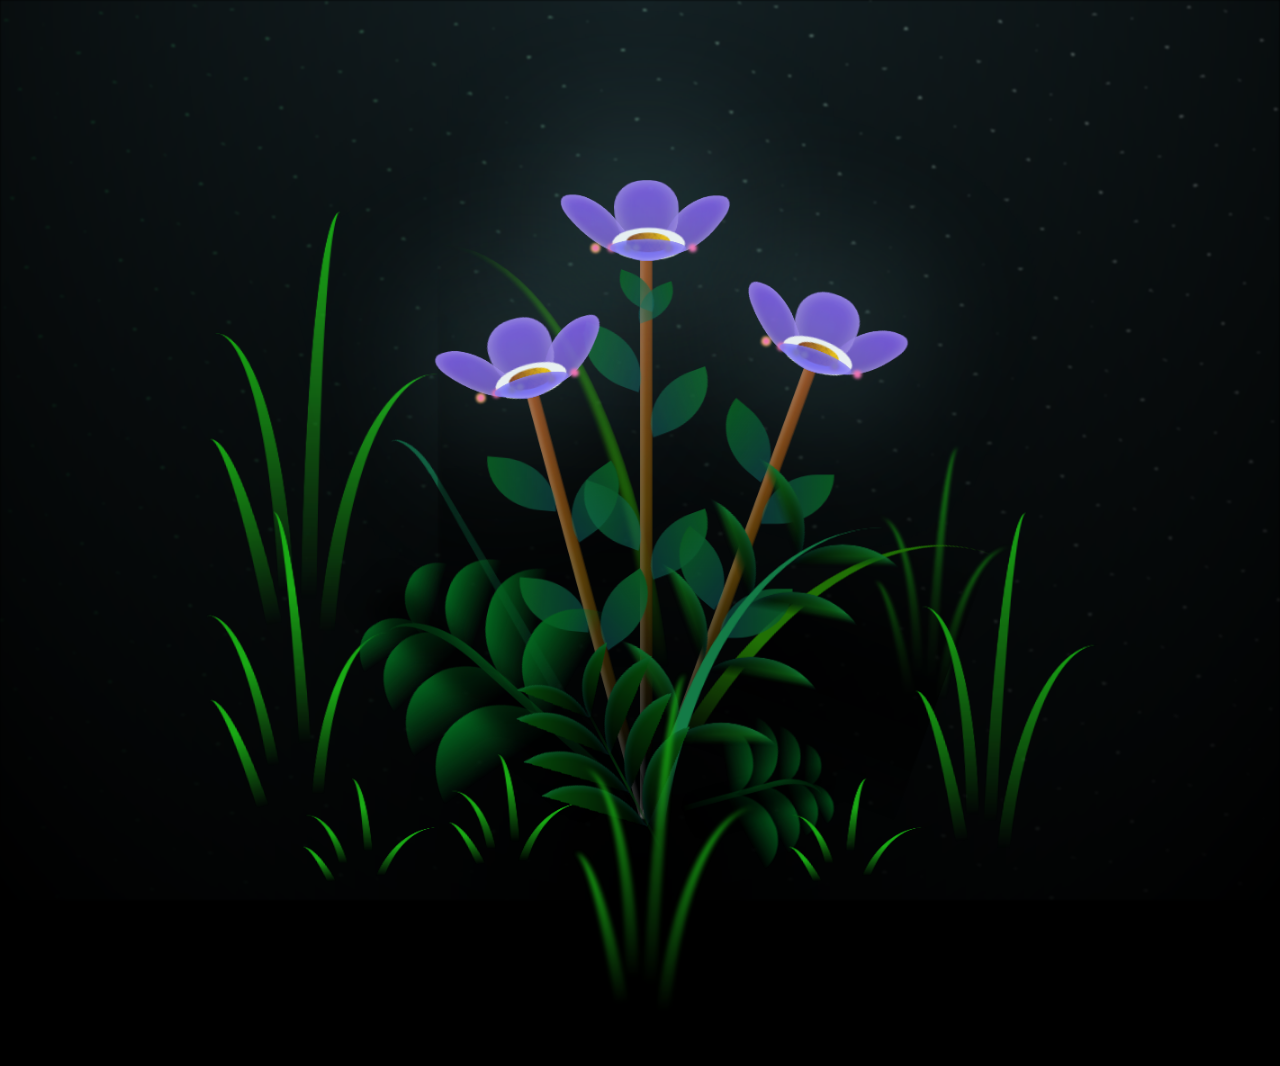
==== flower.html @ 2f9c6a2b "first commit" ====
<!DOCTYPE html>
<html lang="en">
  <head>
    <meta charset="UTF-8" />
    <meta name="viewport" content="width=device-width, initial-scale=1.0" />
    <link rel="stylesheet" href="./main.css" />
    <title>flowers</title>
  </head>
  <body class="container">
    <div class="night"></div>
    <div class="flowers">
      <div class="flower flower--1">
        <div class="flower__leafs flower__leafs--1">
          <div class="flower__leaf flower__leaf--1"></div>
          <div class="flower__leaf flower__leaf--2"></div>
          <div class="flower__leaf flower__leaf--3"></div>
          <div class="flower__leaf flower__leaf--4"></div>
          <div class="flower__white-circle"></div>

          <div class="flower__light flower__light--1"></div>
          <div class="flower__light flower__light--2"></div>
          <div class="flower__light flower__light--3"></div>
          <div class="flower__light flower__light--4"></div>
          <div class="flower__light flower__light--5"></div>
          <div class="flower__light flower__light--6"></div>
          <div class="flower__light flower__light--7"></div>
          <div class="flower__light flower__light--8"></div>
        </div>
        <div class="flower__line">
          <div class="flower__line__leaf flower__line__leaf--1"></div>
          <div class="flower__line__leaf flower__line__leaf--2"></div>
          <div class="flower__line__leaf flower__line__leaf--3"></div>
          <div class="flower__line__leaf flower__line__leaf--4"></div>
          <div class="flower__line__leaf flower__line__leaf--5"></div>
          <div class="flower__line__leaf flower__line__leaf--6"></div>
        </div>
      </div>

      <div class="flower flower--2">
        <div class="flower__leafs flower__leafs--2">
          <div class="flower__leaf flower__leaf--1"></div>
          <div class="flower__leaf flower__leaf--2"></div>
          <div class="flower__leaf flower__leaf--3"></div>
          <div class="flower__leaf flower__leaf--4"></div>
          <div class="flower__white-circle"></div>

          <div class="flower__light flower__light--1"></div>
          <div class="flower__light flower__light--2"></div>
          <div class="flower__light flower__light--3"></div>
          <div class="flower__light flower__light--4"></div>
          <div class="flower__light flower__light--5"></div>
          <div class="flower__light flower__light--6"></div>
          <div class="flower__light flower__light--7"></div>
          <div class="flower__light flower__light--8"></div>
        </div>
        <div class="flower__line">
          <div class="flower__line__leaf flower__line__leaf--1"></div>
          <div class="flower__line__leaf flower__line__leaf--2"></div>
          <div class="flower__line__leaf flower__line__leaf--3"></div>
          <div class="flower__line__leaf flower__line__leaf--4"></div>
        </div>
      </div>

      <div class="flower flower--3">
        <div class="flower__leafs flower__leafs--3">
          <div class="flower__leaf flower__leaf--1"></div>
          <div class="flower__leaf flower__leaf--2"></div>
          <div class="flower__leaf flower__leaf--3"></div>
          <div class="flower__leaf flower__leaf--4"></div>
          <div class="flower__white-circle"></div>

          <div class="flower__light flower__light--1"></div>
          <div class="flower__light flower__light--2"></div>
          <div class="flower__light flower__light--3"></div>
          <div class="flower__light flower__light--4"></div>
          <div class="flower__light flower__light--5"></div>
          <div class="flower__light flower__light--6"></div>
          <div class="flower__light flower__light--7"></div>
          <div class="flower__light flower__light--8"></div>
        </div>
        <div class="flower__line">
          <div class="flower__line__leaf flower__line__leaf--1"></div>
          <div class="flower__line__leaf flower__line__leaf--2"></div>
          <div class="flower__line__leaf flower__line__leaf--3"></div>
          <div class="flower__line__leaf flower__line__leaf--4"></div>
        </div>
      </div>

      <div class="grow-ans" style="--d: 1.2s">
        <div class="flower__g-long">
          <div class="flower__g-long__top"></div>
          <div class="flower__g-long__bottom"></div>
        </div>
      </div>

      <div class="growing-grass">
        <div class="flower__grass flower__grass--1">
          <div class="flower__grass--top"></div>
          <div class="flower__grass--bottom"></div>
          <div class="flower__grass__leaf flower__grass__leaf--1"></div>
          <div class="flower__grass__leaf flower__grass__leaf--2"></div>
          <div class="flower__grass__leaf flower__grass__leaf--3"></div>
          <div class="flower__grass__leaf flower__grass__leaf--4"></div>
          <div class="flower__grass__leaf flower__grass__leaf--5"></div>
          <div class="flower__grass__leaf flower__grass__leaf--6"></div>
          <div class="flower__grass__leaf flower__grass__leaf--7"></div>
          <div class="flower__grass__leaf flower__grass__leaf--8"></div>
          <div class="flower__grass__overlay"></div>
        </div>
      </div>

      <div class="growing-grass">
        <div class="flower__grass flower__grass--2">
          <div class="flower__grass--top"></div>
          <div class="flower__grass--bottom"></div>
          <div class="flower__grass__leaf flower__grass__leaf--1"></div>
          <div class="flower__grass__leaf flower__grass__leaf--2"></div>
          <div class="flower__grass__leaf flower__grass__leaf--3"></div>
          <div class="flower__grass__leaf flower__grass__leaf--4"></div>
          <div class="flower__grass__leaf flower__grass__leaf--5"></div>
          <div class="flower__grass__leaf flower__grass__leaf--6"></div>
          <div class="flower__grass__leaf flower__grass__leaf--7"></div>
          <div class="flower__grass__leaf flower__grass__leaf--8"></div>
          <div class="flower__grass__overlay"></div>
        </div>
      </div>

      <div class="grow-ans" style="--d: 2.4s">
        <div class="flower__g-right flower__g-right--1">
          <div class="leaf"></div>
        </div>
      </div>

      <div class="grow-ans" style="--d: 2.8s">
        <div class="flower__g-right flower__g-right--2">
          <div class="leaf"></div>
        </div>
      </div>

      <div class="grow-ans" style="--d: 2.8s">
        <div class="flower__g-front">
          <div
            class="flower__g-front__leaf-wrapper flower__g-front__leaf-wrapper--1"
          >
            <div class="flower__g-front__leaf"></div>
          </div>
          <div
            class="flower__g-front__leaf-wrapper flower__g-front__leaf-wrapper--2"
          >
            <div class="flower__g-front__leaf"></div>
          </div>
          <div
            class="flower__g-front__leaf-wrapper flower__g-front__leaf-wrapper--3"
          >
            <div class="flower__g-front__leaf"></div>
          </div>
          <div
            class="flower__g-front__leaf-wrapper flower__g-front__leaf-wrapper--4"
          >
            <div class="flower__g-front__leaf"></div>
          </div>
          <div
            class="flower__g-front__leaf-wrapper flower__g-front__leaf-wrapper--5"
          >
            <div class="flower__g-front__leaf"></div>
          </div>
          <div
            class="flower__g-front__leaf-wrapper flower__g-front__leaf-wrapper--6"
          >
            <div class="flower__g-front__leaf"></div>
          </div>
          <div
            class="flower__g-front__leaf-wrapper flower__g-front__leaf-wrapper--7"
          >
            <div class="flower__g-front__leaf"></div>
          </div>
          <div
            class="flower__g-front__leaf-wrapper flower__g-front__leaf-wrapper--8"
          >
            <div class="flower__g-front__leaf"></div>
          </div>
          <div class="flower__g-front__line"></div>
        </div>
      </div>

      <div class="grow-ans" style="--d: 3.2s">
        <div class="flower__g-fr">
          <div class="leaf"></div>
          <div class="flower__g-fr__leaf flower__g-fr__leaf--1"></div>
          <div class="flower__g-fr__leaf flower__g-fr__leaf--2"></div>
          <div class="flower__g-fr__leaf flower__g-fr__leaf--3"></div>
          <div class="flower__g-fr__leaf flower__g-fr__leaf--4"></div>
          <div class="flower__g-fr__leaf flower__g-fr__leaf--5"></div>
          <div class="flower__g-fr__leaf flower__g-fr__leaf--6"></div>
          <div class="flower__g-fr__leaf flower__g-fr__leaf--7"></div>
          <div class="flower__g-fr__leaf flower__g-fr__leaf--8"></div>
        </div>
      </div>

      <div class="long-g long-g--0">
        <div class="grow-ans" style="--d: 3s">
          <div class="leaf leaf--0"></div>
        </div>
        <div class="grow-ans" style="--d: 2.2s">
          <div class="leaf leaf--1"></div>
        </div>
        <div class="grow-ans" style="--d: 3.4s">
          <div class="leaf leaf--2"></div>
        </div>
        <div class="grow-ans" style="--d: 3.6s">
          <div class="leaf leaf--3"></div>
        </div>
      </div>

      <div class="long-g long-g--1">
        <div class="grow-ans" style="--d: 3.6s">
          <div class="leaf leaf--0"></div>
        </div>
        <div class="grow-ans" style="--d: 3.8s">
          <div class="leaf leaf--1"></div>
        </div>
        <div class="grow-ans" style="--d: 4s">
          <div class="leaf leaf--2"></div>
        </div>
        <div class="grow-ans" style="--d: 4.2s">
          <div class="leaf leaf--3"></div>
        </div>
      </div>

      <div class="long-g long-g--2">
        <div class="grow-ans" style="--d: 4s">
          <div class="leaf leaf--0"></div>
        </div>
        <div class="grow-ans" style="--d: 4.2s">
          <div class="leaf leaf--1"></div>
        </div>
        <div class="grow-ans" style="--d: 4.4s">
          <div class="leaf leaf--2"></div>
        </div>
        <div class="grow-ans" style="--d: 4.6s">
          <div class="leaf leaf--3"></div>
        </div>
      </div>

      <div class="long-g long-g--3">
        <div class="grow-ans" style="--d: 4s">
          <div class="leaf leaf--0"></div>
        </div>
        <div class="grow-ans" style="--d: 4.2s">
          <div class="leaf leaf--1"></div>
        </div>
        <div class="grow-ans" style="--d: 3s">
          <div class="leaf leaf--2"></div>
        </div>
        <div class="grow-ans" style="--d: 3.6s">
          <div class="leaf leaf--3"></div>
        </div>
      </div>

      <div class="long-g long-g--4">
        <div class="grow-ans" style="--d: 4s">
          <div class="leaf leaf--0"></div>
        </div>
        <div class="grow-ans" style="--d: 4.2s">
          <div class="leaf leaf--1"></div>
        </div>
        <div class="grow-ans" style="--d: 3s">
          <div class="leaf leaf--2"></div>
        </div>
        <div class="grow-ans" style="--d: 3.6s">
          <div class="leaf leaf--3"></div>
        </div>
      </div>

      <div class="long-g long-g--5">
        <div class="grow-ans" style="--d: 4s">
          <div class="leaf leaf--0"></div>
        </div>
        <div class="grow-ans" style="--d: 4.2s">
          <div class="leaf leaf--1"></div>
        </div>
        <div class="grow-ans" style="--d: 3s">
          <div class="leaf leaf--2"></div>
        </div>
        <div class="grow-ans" style="--d: 3.6s">
          <div class="leaf leaf--3"></div>
        </div>
      </div>

      <div class="long-g long-g--6">
        <div class="grow-ans" style="--d: 4.2s">
          <div class="leaf leaf--0"></div>
        </div>
        <div class="grow-ans" style="--d: 4.4s">
          <div class="leaf leaf--1"></div>
        </div>
        <div class="grow-ans" style="--d: 4.6s">
          <div class="leaf leaf--2"></div>
        </div>
        <div class="grow-ans" style="--d: 4.8s">
          <div class="leaf leaf--3"></div>
        </div>
      </div>

      <div class="long-g long-g--7">
        <div class="grow-ans" style="--d: 3s">
          <div class="leaf leaf--0"></div>
        </div>
        <div class="grow-ans" style="--d: 3.2s">
          <div class="leaf leaf--1"></div>
        </div>
        <div class="grow-ans" style="--d: 3.5s">
          <div class="leaf leaf--2"></div>
        </div>
        <div class="grow-ans" style="--d: 3.6s">
          <div class="leaf leaf--3"></div>
        </div>
      </div>
    </div>

    <script src="main.js"></script>
  </body>
</html>
---- main.css ----
*,
*::after,
*::before {
  padding: 0;
  margin: 0;
  box-sizing: border-box;
}

:root {
  --dark-color: #000;
}

body {
  display: flex;
  align-items: flex-end;
  justify-content: center;
  min-height: 100vh;
  background-color: var(--dark-color);
  overflow: hidden;
  perspective: 1000px;
}

.night {
  position: fixed;
  left: 50%;
  top: 0;
  transform: translateX(-50%);
  width: 100%;
  height: 100%;
  filter: blur(0.1vmin);
  background-image: radial-gradient(ellipse at top, transparent 0%, var(--dark-color)), radial-gradient(ellipse at bottom, var(--dark-color), rgba(145, 233, 255, 0.2)), repeating-linear-gradient(220deg, rgb(0, 0, 0) 0px, rgb(0, 0, 0) 19px, transparent 19px, transparent 22px), repeating-linear-gradient(189deg, rgb(0, 0, 0) 0px, rgb(0, 0, 0) 19px, transparent 19px, transparent 22px), repeating-linear-gradient(148deg, rgb(0, 0, 0) 0px, rgb(0, 0, 0) 19px, transparent 19px, transparent 22px), linear-gradient(90deg, rgb(7, 107, 42), rgb(240, 240, 240));
}

.flowers {
  position: relative;
  transform: scale(0.9);
}

.flower {
  position: absolute;
  bottom: 10vmin;
  transform-origin: bottom center;
  z-index: 10;
  --fl-speed: 0.3s;
}
.flower--1 {
  -webkit-animation: moving-flower-1 4s linear infinite;
          animation: moving-flower-1 4s linear infinite;
}
.flower--1 .flower__line {
  height: 70vmin;
  -webkit-animation-delay: 0.3s;
          animation-delay: 0.3s;
}
.flower--1 .flower__line__leaf--1 {
  -webkit-animation: blooming-leaf-right var(--fl-speed) 1.6s backwards;
          animation: blooming-leaf-right var(--fl-speed) 1.6s backwards;
}
.flower--1 .flower__line__leaf--2 {
  -webkit-animation: blooming-leaf-right var(--fl-speed) 1.4s backwards;
          animation: blooming-leaf-right var(--fl-speed) 1.4s backwards;
}
.flower--1 .flower__line__leaf--3 {
  -webkit-animation: blooming-leaf-left var(--fl-speed) 1.2s backwards;
          animation: blooming-leaf-left var(--fl-speed) 1.2s backwards;
}
.flower--1 .flower__line__leaf--4 {
  -webkit-animation: blooming-leaf-left var(--fl-speed) 1s backwards;
          animation: blooming-leaf-left var(--fl-speed) 1s backwards;
}
.flower--1 .flower__line__leaf--5 {
  -webkit-animation: blooming-leaf-right var(--fl-speed) 1.8s backwards;
          animation: blooming-leaf-right var(--fl-speed) 1.8s backwards;
}
.flower--1 .flower__line__leaf--6 {
  -webkit-animation: blooming-leaf-left var(--fl-speed) 2s backwards;
          animation: blooming-leaf-left var(--fl-speed) 2s backwards;
}
.flower--2 {
  left: 50%;
  transform: rotate(20deg);
  -webkit-animation: moving-flower-2 4s linear infinite;
          animation: moving-flower-2 4s linear infinite;
}
.flower--2 .flower__line {
  height: 60vmin;
  -webkit-animation-delay: 0.6s;
          animation-delay: 0.6s;
}
.flower--2 .flower__line__leaf--1 {
  -webkit-animation: blooming-leaf-right var(--fl-speed) 1.9s backwards;
          animation: blooming-leaf-right var(--fl-speed) 1.9s backwards;
}
.flower--2 .flower__line__leaf--2 {
  -webkit-animation: blooming-leaf-right var(--fl-speed) 1.7s backwards;
          animation: blooming-leaf-right var(--fl-speed) 1.7s backwards;
}
.flower--2 .flower__line__leaf--3 {
  -webkit-animation: blooming-leaf-left var(--fl-speed) 1.5s backwards;
          animation: blooming-leaf-left var(--fl-speed) 1.5s backwards;
}
.flower--2 .flower__line__leaf--4 {
  -webkit-animation: blooming-leaf-left var(--fl-speed) 1.3s backwards;
          animation: blooming-leaf-left var(--fl-speed) 1.3s backwards;
}
.flower--3 {
  left: 50%;
  transform: rotate(-15deg);
  -webkit-animation: moving-flower-3 4s linear infinite;
          animation: moving-flower-3 4s linear infinite;
}
.flower--3 .flower__line {
  -webkit-animation-delay: 0.9s;
          animation-delay: 0.9s;
}
.flower--3 .flower__line__leaf--1 {
  -webkit-animation: blooming-leaf-right var(--fl-speed) 2.5s backwards;
          animation: blooming-leaf-right var(--fl-speed) 2.5s backwards;
}
.flower--3 .flower__line__leaf--2 {
  -webkit-animation: blooming-leaf-right var(--fl-speed) 2.3s backwards;
          animation: blooming-leaf-right var(--fl-speed) 2.3s backwards;
}
.flower--3 .flower__line__leaf--3 {
  -webkit-animation: blooming-leaf-left var(--fl-speed) 2.1s backwards;
          animation: blooming-leaf-left var(--fl-speed) 2.1s backwards;
}
.flower--3 .flower__line__leaf--4 {
  -webkit-animation: blooming-leaf-left var(--fl-speed) 1.9s backwards;
          animation: blooming-leaf-left var(--fl-speed) 1.9s backwards;
}
.flower__leafs {
  position: relative;
  -webkit-animation: blooming-flower 2s backwards;
          animation: blooming-flower 2s backwards;
}
.flower__leafs--1 {
  -webkit-animation-delay: 1.1s;
          animation-delay: 1.1s;
}
.flower__leafs--2 {
  -webkit-animation-delay: 1.4s;
          animation-delay: 1.4s;
}
.flower__leafs--3 {
  -webkit-animation-delay: 1.7s;
          animation-delay: 1.7s;
}
.flower__leafs::after {
  content: "";
  position: absolute;
  left: 0;
  top: 0;
  transform: translate(-50%, -100%);
  width: 8vmin;
  height: 8vmin;
  background-color: #9ff5ff;
  filter: blur(10vmin);
}
.flower__leaf {
  position: absolute;
  bottom: 0;
  left: 50%;
  width: 8vmin;
  height: 11vmin;
  border-radius: 51% 49% 47% 53%/44% 45% 55% 69%;
  background-color: #512894;
  background-image: linear-gradient(to top, #7458c0, #7c52ee);
  transform-origin: bottom center;
  opacity: 0.9;
  box-shadow: inset 0 0 2vmin rgba(255, 255, 255, 0.5);
}
.flower__leaf--1 {
  transform: translate(-10%, 1%) rotateY(40deg) rotateX(-50deg);
}
.flower__leaf--2 {
  transform: translate(-50%, -4%) rotateX(40deg);
}
.flower__leaf--3 {
  transform: translate(-90%, 0%) rotateY(45deg) rotateX(50deg);
}
.flower__leaf--4 {
  width: 8vmin;
  height: 8vmin;
  transform-origin: bottom left;
  border-radius: 4vmin 10vmin 4vmin 4vmin;
  transform: translate(0%, 18%) rotateX(70deg) rotate(-43deg);
  background-image: linear-gradient(to top, #6252ee, #5552ee);
  z-index: 1;
  opacity: 0.8;
}
.flower__white-circle {
  position: absolute;
  left: -3.5vmin;
  top: -3vmin;
  width: 9vmin;
  height: 4vmin;
  border-radius: 50%;
  background-color: #f0f0f0;
}
.flower__white-circle::after {
  content: "";
  position: absolute;
  left: 50%;
  top: 45%;
  transform: translate(-50%, -50%);
  width: 60%;
  height: 60%;
  border-radius: inherit;
  background-image: repeating-linear-gradient(135deg, rgba(0, 0, 0, 0.03) 0px, rgba(0, 0, 0, 0.03) 1px, transparent 1px, transparent 12px), repeating-linear-gradient(45deg, rgba(0, 0, 0, 0.03) 0px, rgba(0, 0, 0, 0.03) 1px, transparent 1px, transparent 12px), repeating-linear-gradient(67.5deg, rgba(0, 0, 0, 0.03) 0px, rgba(0, 0, 0, 0.03) 1px, transparent 1px, transparent 12px), repeating-linear-gradient(135deg, rgba(0, 0, 0, 0.03) 0px, rgba(0, 0, 0, 0.03) 1px, transparent 1px, transparent 12px), repeating-linear-gradient(45deg, rgba(0, 0, 0, 0.03) 0px, rgba(0, 0, 0, 0.03) 1px, transparent 1px, transparent 12px), repeating-linear-gradient(112.5deg, rgba(0, 0, 0, 0.03) 0px, rgba(0, 0, 0, 0.03) 1px, transparent 1px, transparent 12px), repeating-linear-gradient(112.5deg, rgba(0, 0, 0, 0.03) 0px, rgba(0, 0, 0, 0.03) 1px, transparent 1px, transparent 12px), repeating-linear-gradient(45deg, rgba(0, 0, 0, 0.03) 0px, rgba(0, 0, 0, 0.03) 1px, transparent 1px, transparent 12px), repeating-linear-gradient(22.5deg, rgba(0, 0, 0, 0.03) 0px, rgba(0, 0, 0, 0.03) 1px, transparent 1px, transparent 12px), repeating-linear-gradient(45deg, rgba(0, 0, 0, 0.03) 0px, rgba(0, 0, 0, 0.03) 1px, transparent 1px, transparent 12px), repeating-linear-gradient(22.5deg, rgba(0, 0, 0, 0.03) 0px, rgba(0, 0, 0, 0.03) 1px, transparent 1px, transparent 12px), repeating-linear-gradient(135deg, rgba(0, 0, 0, 0.03) 0px, rgba(0, 0, 0, 0.03) 1px, transparent 1px, transparent 12px), repeating-linear-gradient(157.5deg, rgba(0, 0, 0, 0.03) 0px, rgba(0, 0, 0, 0.03) 1px, transparent 1px, transparent 12px), repeating-linear-gradient(67.5deg, rgba(0, 0, 0, 0.03) 0px, rgba(0, 0, 0, 0.03) 1px, transparent 1px, transparent 12px), repeating-linear-gradient(67.5deg, rgba(0, 0, 0, 0.03) 0px, rgba(0, 0, 0, 0.03) 1px, transparent 1px, transparent 12px), linear-gradient(90deg, rgb(127, 47, 21), rgb(255, 206, 0));
}
.flower__line {
  height: 55vmin;
  width: 1.5vmin;
  background-image: linear-gradient(to left, rgba(0, 0, 0, 0.2), transparent, rgba(255, 255, 255, 0.2)), linear-gradient(to top, transparent 10%, #583e08, #944415);
  box-shadow: inset 0 0 2px rgba(0, 0, 0, 0.5);
  -webkit-animation: grow-flower-tree 4s backwards;
          animation: grow-flower-tree 4s backwards;
}
.flower__line__leaf {
  --w: 7vmin;
  --h: calc(var(--w) + 2vmin);
  position: absolute;
  top: 20%;
  left: 90%;
  width: var(--w);
  height: var(--h);
  border-top-right-radius: var(--h);
  border-bottom-left-radius: var(--h);
  background-image: linear-gradient(to top, rgba(20, 117, 122, 0.4), #095721);
}
.flower__line__leaf--1 {
  transform: rotate(70deg) rotateY(30deg);
}
.flower__line__leaf--2 {
  top: 45%;
  transform: rotate(70deg) rotateY(30deg);
}
.flower__line__leaf--3, .flower__line__leaf--4, .flower__line__leaf--6 {
  border-top-right-radius: 0;
  border-bottom-left-radius: 0;
  border-top-left-radius: var(--h);
  border-bottom-right-radius: var(--h);
  left: -460%;
  top: 12%;
  transform: rotate(-70deg) rotateY(30deg);
}
.flower__line__leaf--4 {
  top: 40%;
}
.flower__line__leaf--5 {
  top: 0;
  transform-origin: left;
  transform: rotate(70deg) rotateY(30deg) scale(0.6);
}
.flower__line__leaf--6 {
  top: -2%;
  left: -450%;
  transform-origin: right;
  transform: rotate(-70deg) rotateY(30deg) scale(0.6);
}
.flower__light {
  position: absolute;
  bottom: 0vmin;
  width: 1vmin;
  height: 1vmin;
  background-color: rgb(255, 251, 0);
  border-radius: 50%;
  filter: blur(0.2vmin);
  -webkit-animation: light-ans 4s linear infinite backwards;
          animation: light-ans 4s linear infinite backwards;
}
.flower__light:nth-child(odd) {
  background-color: #f76baf;
}
.flower__light--1 {
  left: -2vmin;
  -webkit-animation-delay: 1s;
          animation-delay: 1s;
}
.flower__light--2 {
  left: 3vmin;
  -webkit-animation-delay: 0.5s;
          animation-delay: 0.5s;
}
.flower__light--3 {
  left: -6vmin;
  -webkit-animation-delay: 0.3s;
          animation-delay: 0.3s;
}
.flower__light--4 {
  left: 6vmin;
  -webkit-animation-delay: 0.9s;
          animation-delay: 0.9s;
}
.flower__light--5 {
  left: -1vmin;
  -webkit-animation-delay: 1.5s;
          animation-delay: 1.5s;
}
.flower__light--6 {
  left: -4vmin;
  -webkit-animation-delay: 3s;
          animation-delay: 3s;
}
.flower__light--7 {
  left: 3vmin;
  -webkit-animation-delay: 2s;
          animation-delay: 2s;
}
.flower__light--8 {
  left: -6vmin;
  -webkit-animation-delay: 3.5s;
          animation-delay: 3.5s;
}
.flower__grass {
  --c: #04661f;
  --line-w: 1.5vmin;
  position: absolute;
  bottom: 12vmin;
  left: -7vmin;
  display: flex;
  flex-direction: column;
  align-items: flex-end;
  z-index: 20;
  transform-origin: bottom center;
  transform: rotate(-48deg) rotateY(40deg);
}
.flower__grass--1 {
  -webkit-animation: moving-grass 2s linear infinite;
          animation: moving-grass 2s linear infinite;
}
.flower__grass--2 {
  left: 2vmin;
  bottom: 10vmin;
  transform: scale(0.5) rotate(75deg) rotateX(10deg) rotateY(-200deg);
  opacity: 0.8;
  z-index: 0;
  -webkit-animation: moving-grass--2 1.5s linear infinite;
          animation: moving-grass--2 1.5s linear infinite;
}
.flower__grass--top {
  width: 7vmin;
  height: 10vmin;
  border-top-right-radius: 100%;
  border-right: var(--line-w) solid var(--c);
  transform-origin: bottom center;
  transform: rotate(-2deg);
}
.flower__grass--bottom {
  margin-top: -2px;
  width: var(--line-w);
  height: 25vmin;
  background-image: linear-gradient(to top, transparent, var(--c));
}
.flower__grass__leaf {
  --size: 10vmin;
  position: absolute;
  width: calc(var(--size) * 2.1);
  height: var(--size);
  border-top-left-radius: var(--size);
  border-top-right-radius: var(--size);
  background-image: linear-gradient(to top, transparent, transparent 30%, var(--c));
  z-index: 100;
}
.flower__grass__leaf--1 {
  top: -6%;
  left: 30%;
  --size: 6vmin;
  transform: rotate(-20deg);
  -webkit-animation: growing-grass-ans--1 2s 2.6s backwards;
          animation: growing-grass-ans--1 2s 2.6s backwards;
}
@-webkit-keyframes growing-grass-ans--1 {
  0% {
    transform-origin: bottom left;
    transform: rotate(-20deg) scale(0);
  }
}
@keyframes growing-grass-ans--1 {
  0% {
    transform-origin: bottom left;
    transform: rotate(-20deg) scale(0);
  }
}
.flower__grass__leaf--2 {
  top: -5%;
  left: -110%;
  --size: 6vmin;
  transform: rotate(10deg);
  -webkit-animation: growing-grass-ans--2 2s 2.4s linear backwards;
          animation: growing-grass-ans--2 2s 2.4s linear backwards;
}
@-webkit-keyframes growing-grass-ans--2 {
  0% {
    transform-origin: bottom right;
    transform: rotate(10deg) scale(0);
  }
}
@keyframes growing-grass-ans--2 {
  0% {
    transform-origin: bottom right;
    transform: rotate(10deg) scale(0);
  }
}
.flower__grass__leaf--3 {
  top: 5%;
  left: 60%;
  --size: 8vmin;
  transform: rotate(-18deg) rotateX(-20deg);
  -webkit-animation: growing-grass-ans--3 2s 2.2s linear backwards;
          animation: growing-grass-ans--3 2s 2.2s linear backwards;
}
@-webkit-keyframes growing-grass-ans--3 {
  0% {
    transform-origin: bottom left;
    transform: rotate(-18deg) rotateX(-20deg) scale(0);
  }
}
@keyframes growing-grass-ans--3 {
  0% {
    transform-origin: bottom left;
    transform: rotate(-18deg) rotateX(-20deg) scale(0);
  }
}
.flower__grass__leaf--4 {
  top: 6%;
  left: -135%;
  --size: 8vmin;
  transform: rotate(2deg);
  -webkit-animation: growing-grass-ans--4 2s 2s linear backwards;
          animation: growing-grass-ans--4 2s 2s linear backwards;
}
@-webkit-keyframes growing-grass-ans--4 {
  0% {
    transform-origin: bottom right;
    transform: rotate(2deg) scale(0);
  }
}
@keyframes growing-grass-ans--4 {
  0% {
    transform-origin: bottom right;
    transform: rotate(2deg) scale(0);
  }
}
.flower__grass__leaf--5 {
  top: 20%;
  left: 60%;
  --size: 10vmin;
  transform: rotate(-24deg) rotateX(-20deg);
  -webkit-animation: growing-grass-ans--5 2s 1.8s linear backwards;
          animation: growing-grass-ans--5 2s 1.8s linear backwards;
}
@-webkit-keyframes growing-grass-ans--5 {
  0% {
    transform-origin: bottom left;
    transform: rotate(-24deg) rotateX(-20deg) scale(0);
  }
}
@keyframes growing-grass-ans--5 {
  0% {
    transform-origin: bottom left;
    transform: rotate(-24deg) rotateX(-20deg) scale(0);
  }
}
.flower__grass__leaf--6 {
  top: 22%;
  left: -180%;
  --size: 10vmin;
  transform: rotate(10deg);
  -webkit-animation: growing-grass-ans--6 2s 1.6s linear backwards;
          animation: growing-grass-ans--6 2s 1.6s linear backwards;
}
@-webkit-keyframes growing-grass-ans--6 {
  0% {
    transform-origin: bottom right;
    transform: rotate(10deg) scale(0);
  }
}
@keyframes growing-grass-ans--6 {
  0% {
    transform-origin: bottom right;
    transform: rotate(10deg) scale(0);
  }
}
.flower__grass__leaf--7 {
  top: 39%;
  left: 70%;
  --size: 10vmin;
  transform: rotate(-10deg);
  -webkit-animation: growing-grass-ans--7 2s 1.4s linear backwards;
          animation: growing-grass-ans--7 2s 1.4s linear backwards;
}
@-webkit-keyframes growing-grass-ans--7 {
  0% {
    transform-origin: bottom left;
    transform: rotate(-10deg) scale(0);
  }
}
@keyframes growing-grass-ans--7 {
  0% {
    transform-origin: bottom left;
    transform: rotate(-10deg) scale(0);
  }
}
.flower__grass__leaf--8 {
  top: 40%;
  left: -215%;
  --size: 11vmin;
  transform: rotate(10deg);
  -webkit-animation: growing-grass-ans--8 2s 1.2s linear backwards;
          animation: growing-grass-ans--8 2s 1.2s linear backwards;
}
@-webkit-keyframes growing-grass-ans--8 {
  0% {
    transform-origin: bottom right;
    transform: rotate(10deg) scale(0);
  }
}
@keyframes growing-grass-ans--8 {
  0% {
    transform-origin: bottom right;
    transform: rotate(10deg) scale(0);
  }
}
.flower__grass__overlay {
  position: absolute;
  top: -10%;
  right: 0%;
  width: 100%;
  height: 100%;
  background-color: rgba(0, 0, 0, 0.6);
  filter: blur(1.5vmin);
  z-index: 100;
}
.flower__g-long {
  --w: 2vmin;
  --h: 6vmin;
  --c: #0e5b3c;
  position: absolute;
  bottom: 10vmin;
  left: -3vmin;
  transform-origin: bottom center;
  transform: rotate(-30deg) rotateY(-20deg);
  display: flex;
  flex-direction: column;
  align-items: flex-end;
  -webkit-animation: flower-g-long-ans 3s linear infinite;
          animation: flower-g-long-ans 3s linear infinite;
}
@-webkit-keyframes flower-g-long-ans {
  0%, 100% {
    transform: rotate(-30deg) rotateY(-20deg);
  }
  50% {
    transform: rotate(-32deg) rotateY(-20deg);
  }
}
@keyframes flower-g-long-ans {
  0%, 100% {
    transform: rotate(-30deg) rotateY(-20deg);
  }
  50% {
    transform: rotate(-32deg) rotateY(-20deg);
  }
}
.flower__g-long__top {
  top: calc(var(--h) * -1);
  width: calc(var(--w) + 1vmin);
  height: var(--h);
  border-top-right-radius: 100%;
  border-right: 0.7vmin solid var(--c);
  transform: translate(-0.7vmin, 1vmin);
}
.flower__g-long__bottom {
  width: var(--w);
  height: 50vmin;
  transform-origin: bottom center;
  background-image: linear-gradient(to top, transparent 30%, var(--c));
  box-shadow: inset 0 0 2px rgba(0, 0, 0, 0.5);
  -webkit-clip-path: polygon(35% 0, 65% 1%, 100% 100%, 0% 100%);
          clip-path: polygon(35% 0, 65% 1%, 100% 100%, 0% 100%);
}
.flower__g-right {
  position: absolute;
  bottom: 6vmin;
  left: -2vmin;
  transform-origin: bottom left;
  transform: rotate(20deg);
}
.flower__g-right .leaf {
  width: 30vmin;
  height: 50vmin;
  border-top-left-radius: 100%;
  border-left: 2vmin solid #217005;
  background-image: linear-gradient(to bottom, transparent, var(--dark-color) 60%);
  -webkit-mask-image: linear-gradient(to top, transparent 30%, #24803e 60%);
}
.flower__g-right--1 {
  -webkit-animation: flower-g-right-ans 2.5s linear infinite;
          animation: flower-g-right-ans 2.5s linear infinite;
}
.flower__g-right--2 {
  left: 5vmin;
  transform: rotateY(-180deg);
  -webkit-animation: flower-g-right-ans--2 3s linear infinite;
          animation: flower-g-right-ans--2 3s linear infinite;
}
.flower__g-right--2 .leaf {
  height: 75vmin;
  filter: blur(0.3vmin);
  opacity: 0.8;
}
@-webkit-keyframes flower-g-right-ans {
  0%, 100% {
    transform: rotate(20deg);
  }
  50% {
    transform: rotate(24deg) rotateX(-20deg);
  }
}
@keyframes flower-g-right-ans {
  0%, 100% {
    transform: rotate(20deg);
  }
  50% {
    transform: rotate(24deg) rotateX(-20deg);
  }
}
@-webkit-keyframes flower-g-right-ans--2 {
  0%, 100% {
    transform: rotateY(-180deg) rotate(0deg) rotateX(-20deg);
  }
  50% {
    transform: rotateY(-180deg) rotate(6deg) rotateX(-20deg);
  }
}
@keyframes flower-g-right-ans--2 {
  0%, 100% {
    transform: rotateY(-180deg) rotate(0deg) rotateX(-20deg);
  }
  50% {
    transform: rotateY(-180deg) rotate(6deg) rotateX(-20deg);
  }
}
.flower__g-front {
  position: absolute;
  bottom: 6vmin;
  left: 2.5vmin;
  z-index: 100;
  transform-origin: bottom center;
  transform: rotate(-28deg) rotateY(30deg) scale(1.04);
  -webkit-animation: flower__g-front-ans 2s linear infinite;
          animation: flower__g-front-ans 2s linear infinite;
}
@-webkit-keyframes flower__g-front-ans {
  0%, 100% {
    transform: rotate(-28deg) rotateY(30deg) scale(1.04);
  }
  50% {
    transform: rotate(-35deg) rotateY(40deg) scale(1.04);
  }
}
@keyframes flower__g-front-ans {
  0%, 100% {
    transform: rotate(-28deg) rotateY(30deg) scale(1.04);
  }
  50% {
    transform: rotate(-35deg) rotateY(40deg) scale(1.04);
  }
}
.flower__g-front__line {
  width: 0.3vmin;
  height: 20vmin;
  background-image: linear-gradient(to top, transparent, #042e0b, transparent 100%);
  position: relative;
}
.flower__g-front__leaf-wrapper {
  position: absolute;
  top: 0;
  left: 0;
  transform-origin: bottom left;
  transform: rotate(10deg);
}
.flower__g-front__leaf-wrapper:nth-child(even) {
  left: 0vmin;
  transform: rotateY(-180deg) rotate(5deg);
  -webkit-animation: flower__g-front__leaf-left-ans 1s ease-in backwards;
          animation: flower__g-front__leaf-left-ans 1s ease-in backwards;
}
.flower__g-front__leaf-wrapper:nth-child(odd) {
  -webkit-animation: flower__g-front__leaf-ans 1s ease-in backwards;
          animation: flower__g-front__leaf-ans 1s ease-in backwards;
}
.flower__g-front__leaf-wrapper--1 {
  top: -8vmin;
  transform: scale(0.7);
  -webkit-animation: flower__g-front__leaf-ans 1s 5.5s ease-in backwards !important;
          animation: flower__g-front__leaf-ans 1s 5.5s ease-in backwards !important;
}
.flower__g-front__leaf-wrapper--2 {
  top: -8vmin;
  transform: rotateY(-180deg) scale(0.7) !important;
  -webkit-animation: flower__g-front__leaf-left-ans-2 1s 4.6s ease-in backwards !important;
          animation: flower__g-front__leaf-left-ans-2 1s 4.6s ease-in backwards !important;
}
.flower__g-front__leaf-wrapper--3 {
  top: -3vmin;
  -webkit-animation: flower__g-front__leaf-ans 1s 4.6s ease-in backwards;
          animation: flower__g-front__leaf-ans 1s 4.6s ease-in backwards;
}
.flower__g-front__leaf-wrapper--4 {
  top: -3vmin;
  transform: rotateY(-180deg) scale(0.9) !important;
  -webkit-animation: flower__g-front__leaf-left-ans-2 1s 4.6s ease-in backwards !important;
          animation: flower__g-front__leaf-left-ans-2 1s 4.6s ease-in backwards !important;
}
@-webkit-keyframes flower__g-front__leaf-left-ans-2 {
  0% {
    transform: rotateY(-180deg) scale(0);
  }
}
@keyframes flower__g-front__leaf-left-ans-2 {
  0% {
    transform: rotateY(-180deg) scale(0);
  }
}
.flower__g-front__leaf-wrapper--5, .flower__g-front__leaf-wrapper--6 {
  top: 2vmin;
}
.flower__g-front__leaf-wrapper--7, .flower__g-front__leaf-wrapper--8 {
  top: 6.5vmin;
}
.flower__g-front__leaf-wrapper--2 {
  -webkit-animation-delay: 5.2s !important;
          animation-delay: 5.2s !important;
}
.flower__g-front__leaf-wrapper--3 {
  -webkit-animation-delay: 4.9s !important;
          animation-delay: 4.9s !important;
}
.flower__g-front__leaf-wrapper--5 {
  -webkit-animation-delay: 4.3s !important;
          animation-delay: 4.3s !important;
}
.flower__g-front__leaf-wrapper--6 {
  -webkit-animation-delay: 4.1s !important;
          animation-delay: 4.1s !important;
}
.flower__g-front__leaf-wrapper--7 {
  -webkit-animation-delay: 3.8s !important;
          animation-delay: 3.8s !important;
}
.flower__g-front__leaf-wrapper--8 {
  -webkit-animation-delay: 3.5s !important;
          animation-delay: 3.5s !important;
}
@-webkit-keyframes flower__g-front__leaf-ans {
  0% {
    transform: rotate(10deg) scale(0);
  }
}
@keyframes flower__g-front__leaf-ans {
  0% {
    transform: rotate(10deg) scale(0);
  }
}
@-webkit-keyframes flower__g-front__leaf-left-ans {
  0% {
    transform: rotateY(-180deg) rotate(5deg) scale(0);
  }
}
@keyframes flower__g-front__leaf-left-ans {
  0% {
    transform: rotateY(-180deg) rotate(5deg) scale(0);
  }
}
.flower__g-front__leaf {
  width: 10vmin;
  height: 10vmin;
  border-radius: 100% 0% 0% 100%/100% 100% 0% 0%;
  box-shadow: inset 0 2px 1vmin hsla(184deg, 97%, 58%, 0.2);
  background-image: linear-gradient(to bottom left, transparent, var(--dark-color)), linear-gradient(to bottom right, #064f0a 50%, transparent 50%, transparent);
  -webkit-mask-image: linear-gradient(to bottom right, #097149 50%, transparent 50%, transparent);
  mask-image: linear-gradient(to bottom right, #0e8723 50%, transparent 50%, transparent);
}
.flower__g-fr {
  position: absolute;
  bottom: -4vmin;
  left: vmin;
  transform-origin: bottom left;
  z-index: 10;
  -webkit-animation: flower__g-fr-ans 2s linear infinite;
          animation: flower__g-fr-ans 2s linear infinite;
}
@-webkit-keyframes flower__g-fr-ans {
  0%, 100% {
    transform: rotate(2deg);
  }
  50% {
    transform: rotate(4deg);
  }
}
@keyframes flower__g-fr-ans {
  0%, 100% {
    transform: rotate(2deg);
  }
  50% {
    transform: rotate(4deg);
  }
}
.flower__g-fr .leaf {
  width: 30vmin;
  height: 50vmin;
  border-top-left-radius: 100%;
  border-left: 2vmin solid #147b47;
  -webkit-mask-image: linear-gradient(to top, transparent 25%, #0e4e2a 50%);
  position: relative;
  z-index: 1;
}
.flower__g-fr__leaf {
  position: absolute;
  top: 0;
  left: 0;
  width: 10vmin;
  height: 10vmin;
  border-radius: 100% 0% 0% 100%/100% 100% 0% 0%;
  box-shadow: inset 0 2px 1vmin hsla(184deg, 97%, 58%, 0.2);
  background-image: linear-gradient(to bottom left, transparent, var(--dark-color) 98%), linear-gradient(to bottom right, #106e18 45%, transparent 50%, transparent);
  -webkit-mask-image: linear-gradient(135deg, #175f22 40%, transparent 50%, transparent);
}
.flower__g-fr__leaf--1 {
  left: 20vmin;
  transform: rotate(45deg);
  -webkit-animation: flower__g-fr-leaft-ans-1 0.5s 5.2s linear backwards;
          animation: flower__g-fr-leaft-ans-1 0.5s 5.2s linear backwards;
}
@-webkit-keyframes flower__g-fr-leaft-ans-1 {
  0% {
    transform-origin: left;
    transform: rotate(45deg) scale(0);
  }
}
@keyframes flower__g-fr-leaft-ans-1 {
  0% {
    transform-origin: left;
    transform: rotate(45deg) scale(0);
  }
}
.flower__g-fr__leaf--2 {
  left: 12vmin;
  top: -7vmin;
  transform: rotate(25deg) rotateY(-180deg);
  -webkit-animation: flower__g-fr-leaft-ans-6 0.5s 5s linear backwards;
          animation: flower__g-fr-leaft-ans-6 0.5s 5s linear backwards;
}
.flower__g-fr__leaf--3 {
  left: 15vmin;
  top: 6vmin;
  transform: rotate(55deg);
  -webkit-animation: flower__g-fr-leaft-ans-5 0.5s 4.8s linear backwards;
          animation: flower__g-fr-leaft-ans-5 0.5s 4.8s linear backwards;
}
.flower__g-fr__leaf--4 {
  left: 6vmin;
  top: -2vmin;
  transform: rotate(25deg) rotateY(-180deg);
  -webkit-animation: flower__g-fr-leaft-ans-6 0.5s 4.6s linear backwards;
          animation: flower__g-fr-leaft-ans-6 0.5s 4.6s linear backwards;
}
.flower__g-fr__leaf--5 {
  left: 10vmin;
  top: 14vmin;
  transform: rotate(55deg);
  -webkit-animation: flower__g-fr-leaft-ans-5 0.5s 4.4s linear backwards;
          animation: flower__g-fr-leaft-ans-5 0.5s 4.4s linear backwards;
}
@-webkit-keyframes flower__g-fr-leaft-ans-5 {
  0% {
    transform-origin: left;
    transform: rotate(55deg) scale(0);
  }
}
@keyframes flower__g-fr-leaft-ans-5 {
  0% {
    transform-origin: left;
    transform: rotate(55deg) scale(0);
  }
}
.flower__g-fr__leaf--6 {
  left: 0vmin;
  top: 6vmin;
  transform: rotate(25deg) rotateY(-180deg);
  -webkit-animation: flower__g-fr-leaft-ans-6 0.5s 4.2s linear backwards;
          animation: flower__g-fr-leaft-ans-6 0.5s 4.2s linear backwards;
}
@-webkit-keyframes flower__g-fr-leaft-ans-6 {
  0% {
    transform-origin: right;
    transform: rotate(25deg) rotateY(-180deg) scale(0);
  }
}
@keyframes flower__g-fr-leaft-ans-6 {
  0% {
    transform-origin: right;
    transform: rotate(25deg) rotateY(-180deg) scale(0);
  }
}
.flower__g-fr__leaf--7 {
  left: 5vmin;
  top: 22vmin;
  transform: rotate(45deg);
  -webkit-animation: flower__g-fr-leaft-ans-7 0.5s 4s linear backwards;
          animation: flower__g-fr-leaft-ans-7 0.5s 4s linear backwards;
}
@-webkit-keyframes flower__g-fr-leaft-ans-7 {
  0% {
    transform-origin: left;
    transform: rotate(45deg) scale(0);
  }
}
@keyframes flower__g-fr-leaft-ans-7 {
  0% {
    transform-origin: left;
    transform: rotate(45deg) scale(0);
  }
}
.flower__g-fr__leaf--8 {
  left: -4vmin;
  top: 15vmin;
  transform: rotate(15deg) rotateY(-180deg);
  -webkit-animation: flower__g-fr-leaft-ans-8 0.5s 3.8s linear backwards;
          animation: flower__g-fr-leaft-ans-8 0.5s 3.8s linear backwards;
}
@-webkit-keyframes flower__g-fr-leaft-ans-8 {
  0% {
    transform-origin: right;
    transform: rotate(15deg) rotateY(-180deg) scale(0);
  }
}
@keyframes flower__g-fr-leaft-ans-8 {
  0% {
    transform-origin: right;
    transform: rotate(15deg) rotateY(-180deg) scale(0);
  }
}

.long-g {
  position: absolute;
  bottom: 25vmin;
  left: -42vmin;
  transform-origin: bottom left;
}
.long-g--1 {
  bottom: 0vmin;
  transform: scale(0.8) rotate(-5deg);
}
.long-g--1 .leaf {
  -webkit-mask-image: linear-gradient(to top, transparent 40%, #196d2a 80%) !important;
}
.long-g--1 .leaf--1 {
  --w: 5vmin;
  --h: 60vmin;
  left: -2vmin;
  transform: rotate(3deg) rotateY(-180deg);
}
.long-g--2, .long-g--3 {
  bottom: -3vmin;
  left: -35vmin;
  transform-origin: center;
  transform: scale(0.6) rotateX(60deg);
}
.long-g--2 .leaf, .long-g--3 .leaf {
  -webkit-mask-image: linear-gradient(to top, transparent 50%, #176220 80%) !important;
}
.long-g--2 .leaf--1, .long-g--3 .leaf--1 {
  left: -1vmin;
  transform: rotateY(-180deg);
}
.long-g--3 {
  left: -17vmin;
  bottom: 0vmin;
}
.long-g--3 .leaf {
  -webkit-mask-image: linear-gradient(to top, transparent 40%, #176220 80%) !important;
}
.long-g--4 {
  left: 25vmin;
  bottom: -3vmin;
  transform-origin: center;
  transform: scale(0.6) rotateX(60deg);
}
.long-g--4 .leaf {
  -webkit-mask-image: linear-gradient(to top, transparent 50%, #176220 80%) !important;
}
.long-g--5 {
  left: 42vmin;
  bottom: 0vmin;
  transform: scale(0.8) rotate(2deg);
}
.long-g--6 {
  left: 0vmin;
  bottom: -20vmin;
  z-index: 100;
  filter: blur(0.3vmin);
  transform: scale(0.8) rotate(2deg);
}
.long-g--7 {
  left: 35vmin;
  bottom: 20vmin;
  z-index: -1;
  filter: blur(0.3vmin);
  transform: scale(0.6) rotate(2deg);
  opacity: 0.7;
}
.long-g .leaf {
  --w: 15vmin;
  --h: 40vmin;
  --c: #1aaa15;
  position: absolute;
  bottom: 0;
  width: var(--w);
  height: var(--h);
  border-top-left-radius: 100%;
  border-left: 2vmin solid var(--c);
  -webkit-mask-image: linear-gradient(to top, transparent 20%, var(--dark-color));
  transform-origin: bottom center;
}
.long-g .leaf--0 {
  left: 2vmin;
  -webkit-animation: leaf-ans-1 4s linear infinite;
          animation: leaf-ans-1 4s linear infinite;
}
.long-g .leaf--1 {
  --w: 5vmin;
  --h: 60vmin;
  -webkit-animation: leaf-ans-1 4s linear infinite;
          animation: leaf-ans-1 4s linear infinite;
}
.long-g .leaf--2 {
  --w: 10vmin;
  --h: 40vmin;
  left: -0.5vmin;
  bottom: 5vmin;
  transform-origin: bottom left;
  transform: rotateY(-180deg);
  -webkit-animation: leaf-ans-2 3s linear infinite;
          animation: leaf-ans-2 3s linear infinite;
}
.long-g .leaf--3 {
  --w: 5vmin;
  --h: 30vmin;
  left: -1vmin;
  bottom: 3.2vmin;
  transform-origin: bottom left;
  transform: rotate(-10deg) rotateY(-180deg);
  -webkit-animation: leaf-ans-3 3s linear infinite;
          animation: leaf-ans-3 3s linear infinite;
}

@-webkit-keyframes leaf-ans-1 {
  0%, 100% {
    transform: rotate(-5deg) scale(1);
  }
  50% {
    transform: rotate(5deg) scale(1.1);
  }
}

@keyframes leaf-ans-1 {
  0%, 100% {
    transform: rotate(-5deg) scale(1);
  }
  50% {
    transform: rotate(5deg) scale(1.1);
  }
}
@-webkit-keyframes leaf-ans-2 {
  0%, 100% {
    transform: rotateY(-180deg) rotate(5deg);
  }
  50% {
    transform: rotateY(-180deg) rotate(0deg) scale(1.1);
  }
}
@keyframes leaf-ans-2 {
  0%, 100% {
    transform: rotateY(-180deg) rotate(5deg);
  }
  50% {
    transform: rotateY(-180deg) rotate(0deg) scale(1.1);
  }
}
@-webkit-keyframes leaf-ans-3 {
  0%, 100% {
    transform: rotate(-10deg) rotateY(-180deg);
  }
  50% {
    transform: rotate(-20deg) rotateY(-180deg);
  }
}
@keyframes leaf-ans-3 {
  0%, 100% {
    transform: rotate(-10deg) rotateY(-180deg);
  }
  50% {
    transform: rotate(-20deg) rotateY(-180deg);
  }
}
.grow-ans {
  -webkit-animation: grow-ans 2s var(--d) backwards;
          animation: grow-ans 2s var(--d) backwards;
}

@-webkit-keyframes grow-ans {
  0% {
    transform: scale(0);
    opacity: 0;
  }
}

@keyframes grow-ans {
  0% {
    transform: scale(0);
    opacity: 0;
  }
}
@-webkit-keyframes light-ans {
  0% {
    opacity: 0;
    transform: translateY(0vmin);
  }
  25% {
    opacity: 1;
    transform: translateY(-5vmin) translateX(-2vmin);
  }
  50% {
    opacity: 1;
    transform: translateY(-15vmin) translateX(2vmin);
    filter: blur(0.2vmin);
  }
  75% {
    transform: translateY(-20vmin) translateX(-2vmin);
    filter: blur(0.2vmin);
  }
  100% {
    transform: translateY(-30vmin);
    opacity: 0;
    filter: blur(1vmin);
  }
}
@keyframes light-ans {
  0% {
    opacity: 0;
    transform: translateY(0vmin);
  }
  25% {
    opacity: 1;
    transform: translateY(-5vmin) translateX(-2vmin);
  }
  50% {
    opacity: 1;
    transform: translateY(-15vmin) translateX(2vmin);
    filter: blur(0.2vmin);
  }
  75% {
    transform: translateY(-20vmin) translateX(-2vmin);
    filter: blur(0.2vmin);
  }
  100% {
    transform: translateY(-30vmin);
    opacity: 0;
    filter: blur(1vmin);
  }
}
@-webkit-keyframes moving-flower-1 {
  0%, 100% {
    transform: rotate(2deg);
  }
  50% {
    transform: rotate(-2deg);
  }
}
@keyframes moving-flower-1 {
  0%, 100% {
    transform: rotate(2deg);
  }
  50% {
    transform: rotate(-2deg);
  }
}
@-webkit-keyframes moving-flower-2 {
  0%, 100% {
    transform: rotate(18deg);
  }
  50% {
    transform: rotate(14deg);
  }
}
@keyframes moving-flower-2 {
  0%, 100% {
    transform: rotate(18deg);
  }
  50% {
    transform: rotate(14deg);
  }
}
@-webkit-keyframes moving-flower-3 {
  0%, 100% {
    transform: rotate(-18deg);
  }
  50% {
    transform: rotate(-20deg) rotateY(-10deg);
  }
}
@keyframes moving-flower-3 {
  0%, 100% {
    transform: rotate(-18deg);
  }
  50% {
    transform: rotate(-20deg) rotateY(-10deg);
  }
}
@-webkit-keyframes blooming-leaf-right {
  0% {
    transform-origin: left;
    transform: rotate(70deg) rotateY(30deg) scale(0);
  }
}
@keyframes blooming-leaf-right {
  0% {
    transform-origin: left;
    transform: rotate(70deg) rotateY(30deg) scale(0);
  }
}
@-webkit-keyframes blooming-leaf-left {
  0% {
    transform-origin: right;
    transform: rotate(-70deg) rotateY(30deg) scale(0);
  }
}
@keyframes blooming-leaf-left {
  0% {
    transform-origin: right;
    transform: rotate(-70deg) rotateY(30deg) scale(0);
  }
}
@-webkit-keyframes grow-flower-tree {
  0% {
    height: 0;
    border-radius: 1vmin;
  }
}
@keyframes grow-flower-tree {
  0% {
    height: 0;
    border-radius: 1vmin;
  }
}
@-webkit-keyframes blooming-flower {
  0% {
    transform: scale(0);
  }
}
@keyframes blooming-flower {
  0% {
    transform: scale(0);
  }
}
@-webkit-keyframes moving-grass {
  0%, 100% {
    transform: rotate(-48deg) rotateY(40deg);
  }
  50% {
    transform: rotate(-50deg) rotateY(40deg);
  }
}
@keyframes moving-grass {
  0%, 100% {
    transform: rotate(-48deg) rotateY(40deg);
  }
  50% {
    transform: rotate(-50deg) rotateY(40deg);
  }
}
@-webkit-keyframes moving-grass--2 {
  0%, 100% {
    transform: scale(0.5) rotate(75deg) rotateX(10deg) rotateY(-200deg);
  }
  50% {
    transform: scale(0.5) rotate(79deg) rotateX(10deg) rotateY(-200deg);
  }
}
@keyframes moving-grass--2 {
  0%, 100% {
    transform: scale(0.5) rotate(75deg) rotateX(10deg) rotateY(-200deg);
  }
  50% {
    transform: scale(0.5) rotate(79deg) rotateX(10deg) rotateY(-200deg);
  }
}
.growing-grass {
  -webkit-animation: growing-grass-ans 1s 2s backwards;
          animation: growing-grass-ans 1s 2s backwards;
}

@-webkit-keyframes growing-grass-ans {
  0% {
    transform: scale(0);
  }
}

@keyframes growing-grass-ans {
  0% {
    transform: scale(0);
  }
}
.container * {
  -webkit-animation-play-state: paused !important;
          animation-play-state: paused !important;
}
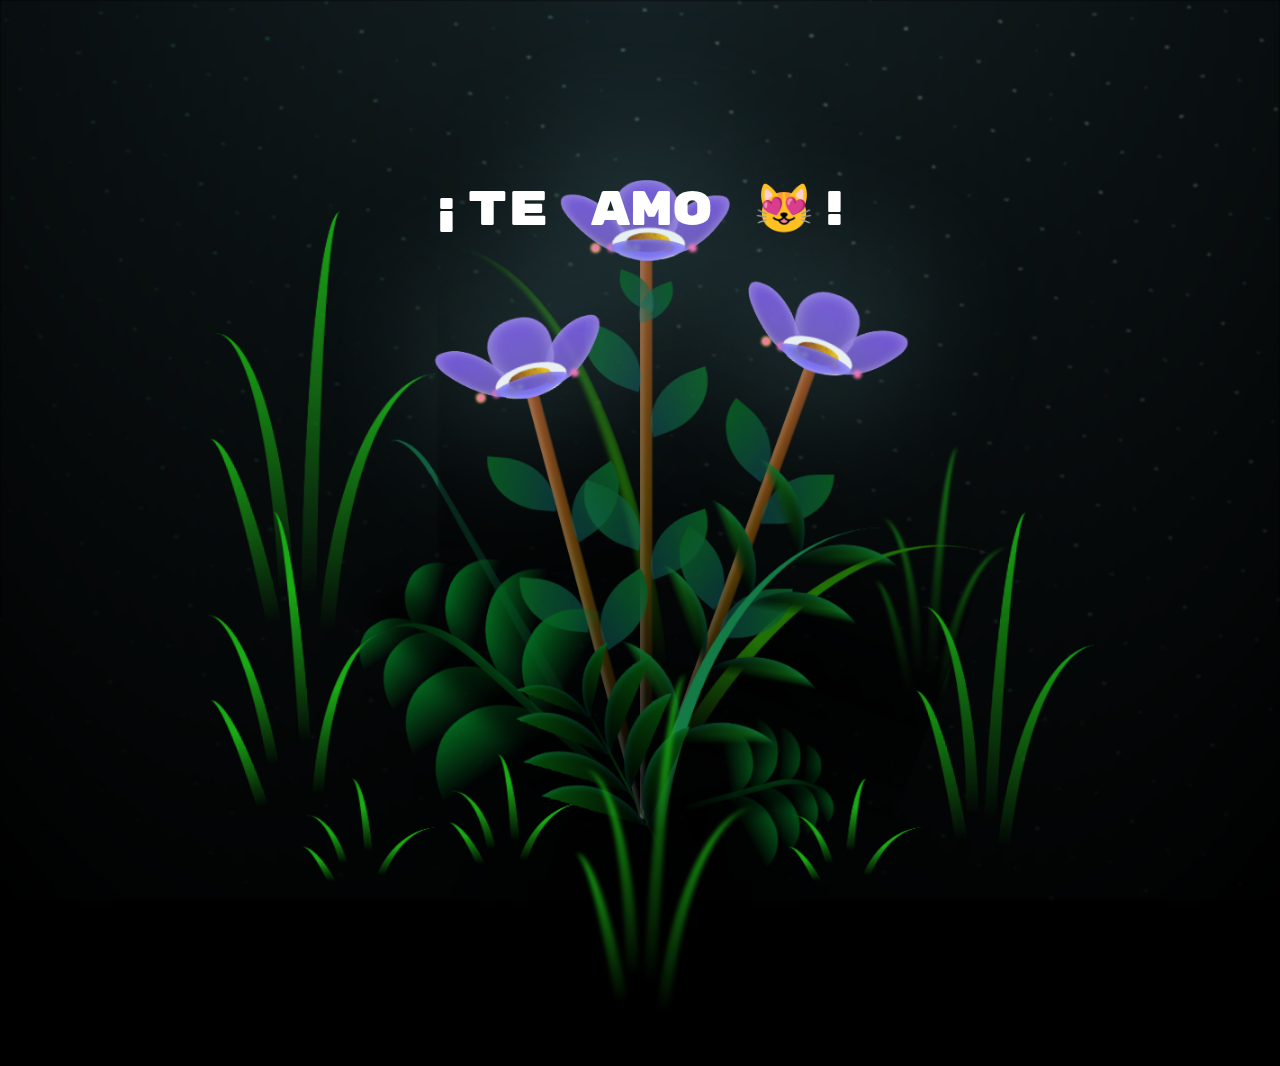
==== commit 0ac39583: "c" ====
--- a/flower.html
+++ b/flower.html
@@ -3,6 +3,12 @@
   <head>
     <meta charset="UTF-8" />
     <meta name="viewport" content="width=device-width, initial-scale=1.0" />
+    <link rel="preconnect" href="https://fonts.googleapis.com" />
+    <link rel="preconnect" href="https://fonts.gstatic.com" crossorigin />
+    <link
+      href="https://fonts.googleapis.com/css2?family=Rubik+Mono+One&display=swap"
+      rel="stylesheet"
+    />
     <link rel="stylesheet" href="./main.css" />
     <title>flowers</title>
   </head>
@@ -317,7 +323,7 @@
         </div>
       </div>
     </div>
-
+    <div id="texto">¡Te amo 😻!</div>
     <script src="main.js"></script>
   </body>
 </html>
--- a/main.css
+++ b/main.css
@@ -6,6 +6,16 @@
   box-sizing: border-box;
 }
 
+#texto{
+  position: absolute;
+  left: 50vw;
+  top: 20vh;
+  transform: translateX(-50%) ;
+  color: #ffffff;
+  font-family: 'Rubik Mono One', monospace;
+  font-size: 3rem;
+  
+}
 :root {
   --dark-color: #000;
 }
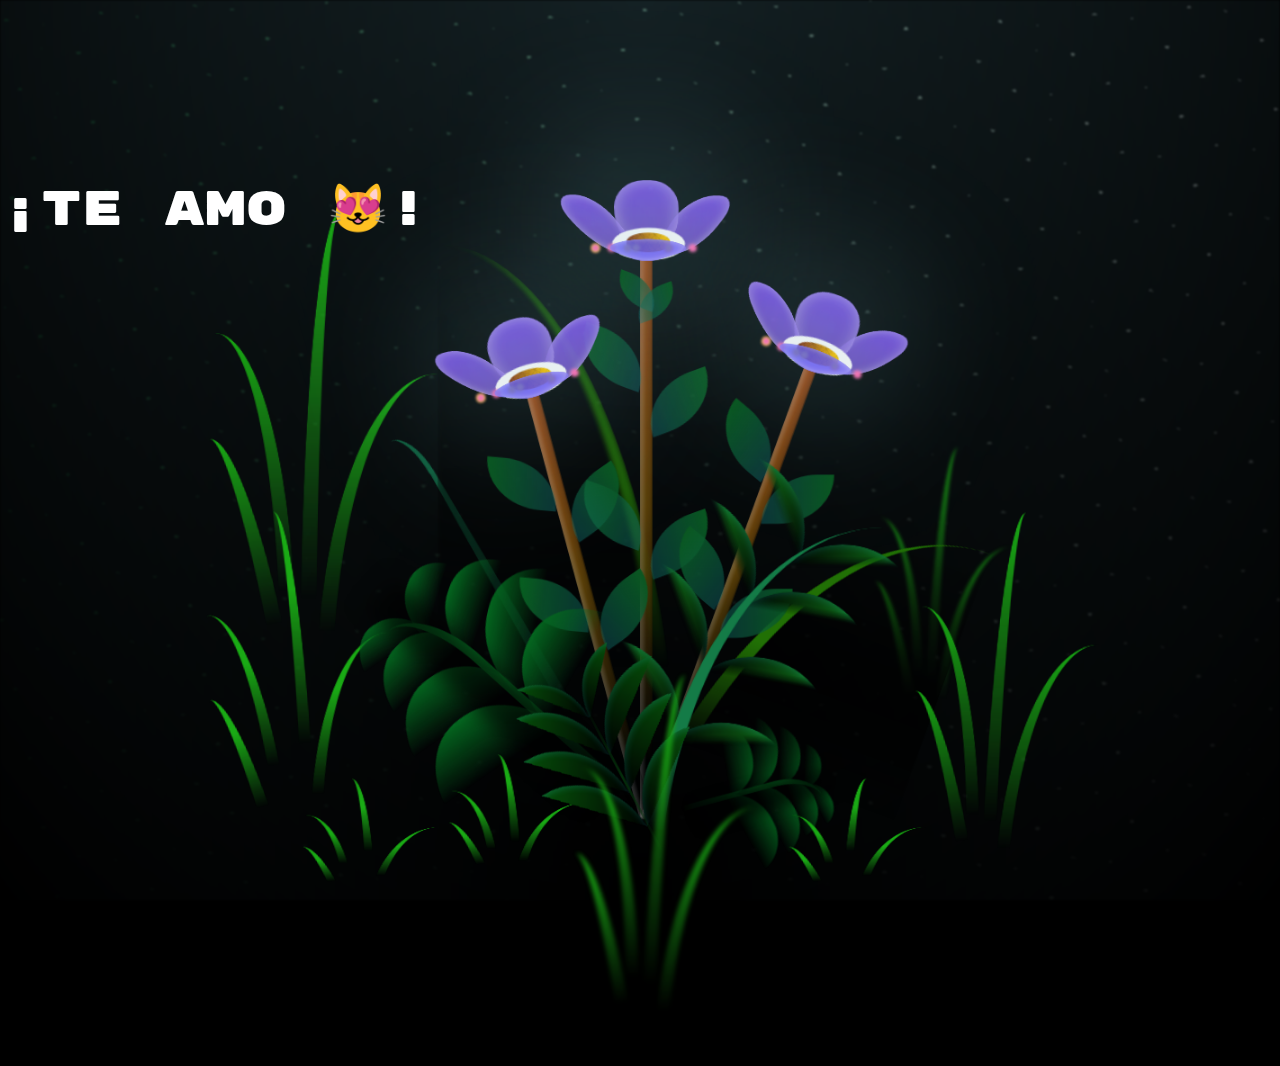
==== commit 8cbc911f: "f" ====
--- a/flower.html
+++ b/flower.html
@@ -323,7 +323,7 @@
         </div>
       </div>
     </div>
-    <div id="texto">¡Te amo 😻!</div>
+    <span id="texto">¡Te amo 😻!</span>
     <script src="main.js"></script>
   </body>
 </html>
--- a/main.css
+++ b/main.css
@@ -8,12 +8,12 @@
 
 #texto{
   position: absolute;
-  left: 50vw;
+  justify-content: center;
   top: 20vh;
-  transform: translateX(-50%) ;
   color: #ffffff;
   font-family: 'Rubik Mono One', monospace;
   font-size: 3rem;
+  width: 100vw;
   
 }
 :root {
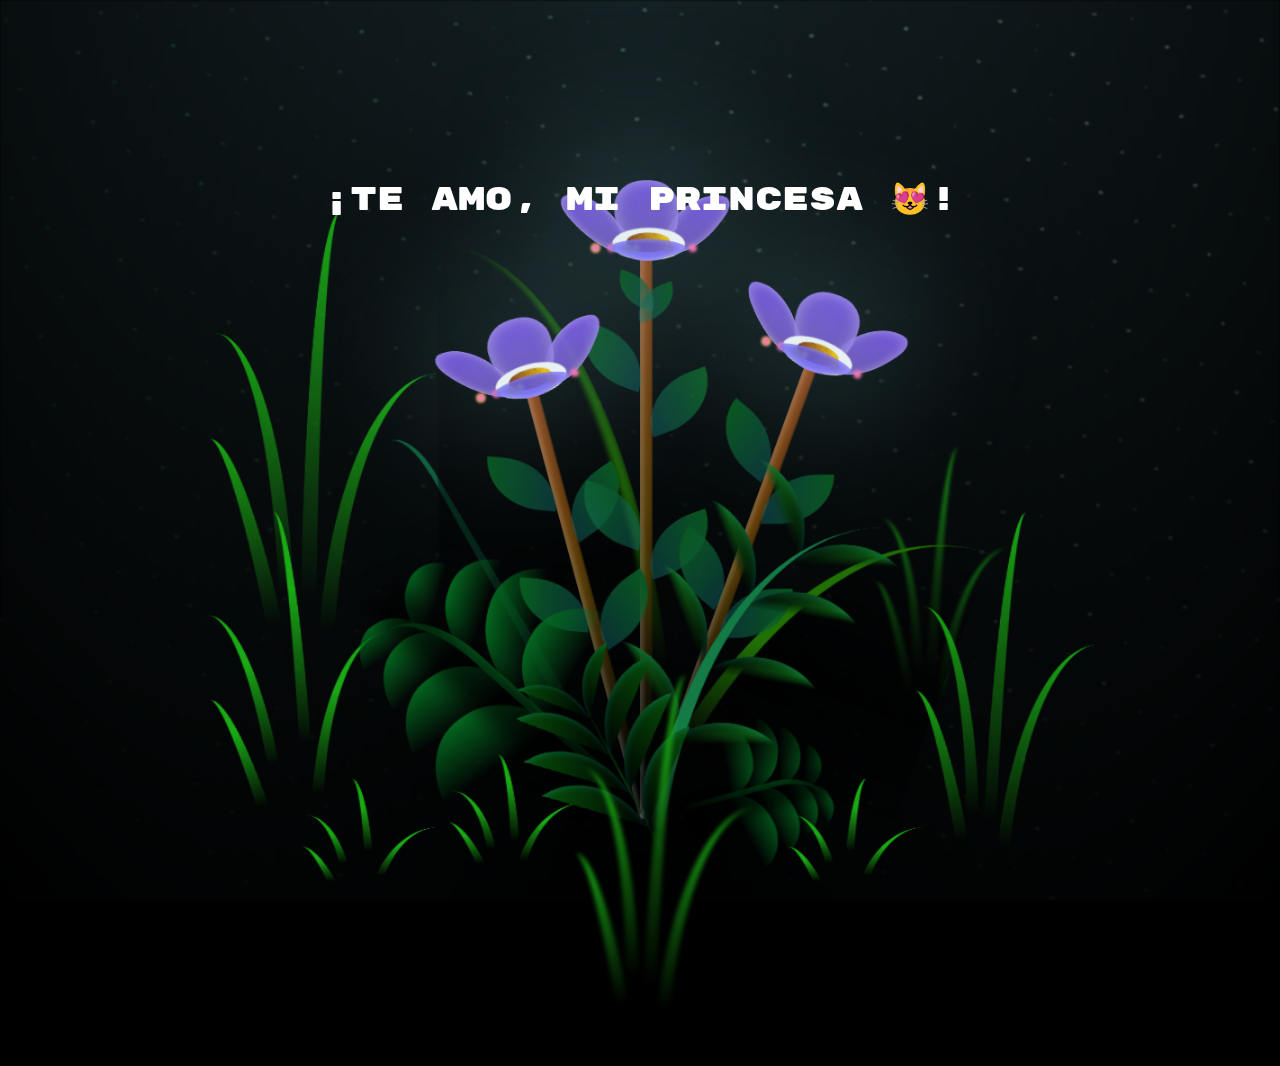
==== commit 40a46ba7: "z" ====
--- a/flower.html
+++ b/flower.html
@@ -323,7 +323,7 @@
         </div>
       </div>
     </div>
-    <span id="texto">¡Te amo 😻!</span>
+    <span id="texto">¡Te amo, mi princesa 😻!</span>
     <script src="main.js"></script>
   </body>
 </html>
--- a/main.css
+++ b/main.css
@@ -8,14 +8,25 @@
 
 #texto{
   position: absolute;
-  justify-content: center;
+  text-align: center;
   top: 20vh;
   color: #ffffff;
   font-family: 'Rubik Mono One', monospace;
-  font-size: 3rem;
+  font-size: 2rem;
   width: 100vw;
+  animation: wa 3s
   
 }
+
+@keyframes wa {
+  from {
+  opacity: 0%;
+  }
+  to {
+  opacity: 100%;
+  }
+  }
+
 :root {
   --dark-color: #000;
 }
